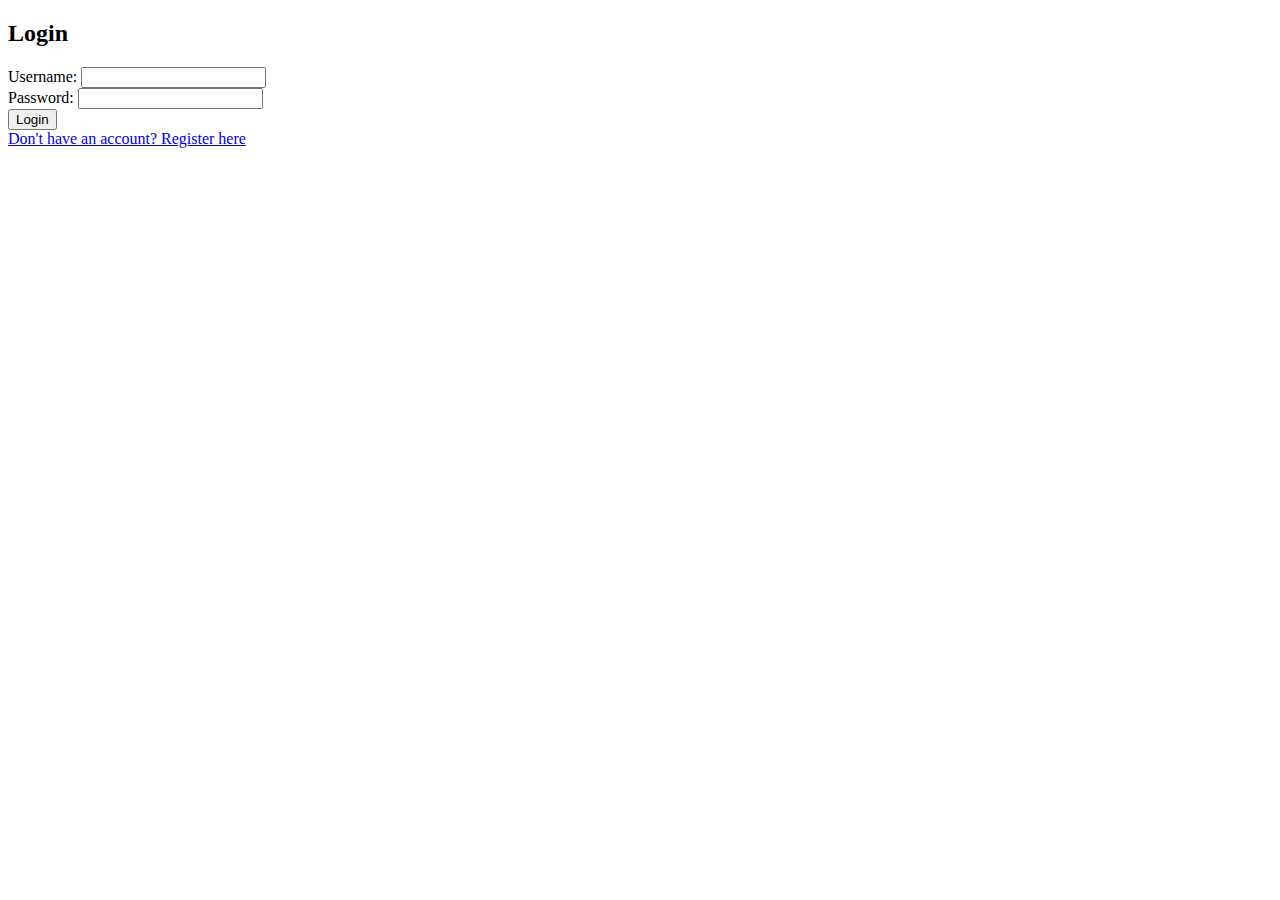
==== templates/login.html @ af5b35e7 "Login" ====
<!DOCTYPE html>
<html lang="en">
<head>
    <meta charset="UTF-8">
    <title>Login</title>
</head>
<body>
    <h2>Login</h2>
    <form method="POST" action="/login">
        <label for="username">Username:</label>
        <input type="text" id="username" name="username" required><br>
        <label for="password">Password:</label>
        <input type="password" id="password" name="password" required><br>
        <button type="submit">Login</button>
    </form>
    <a href="/register">Don't have an account? Register here</a>
</body>
</html>
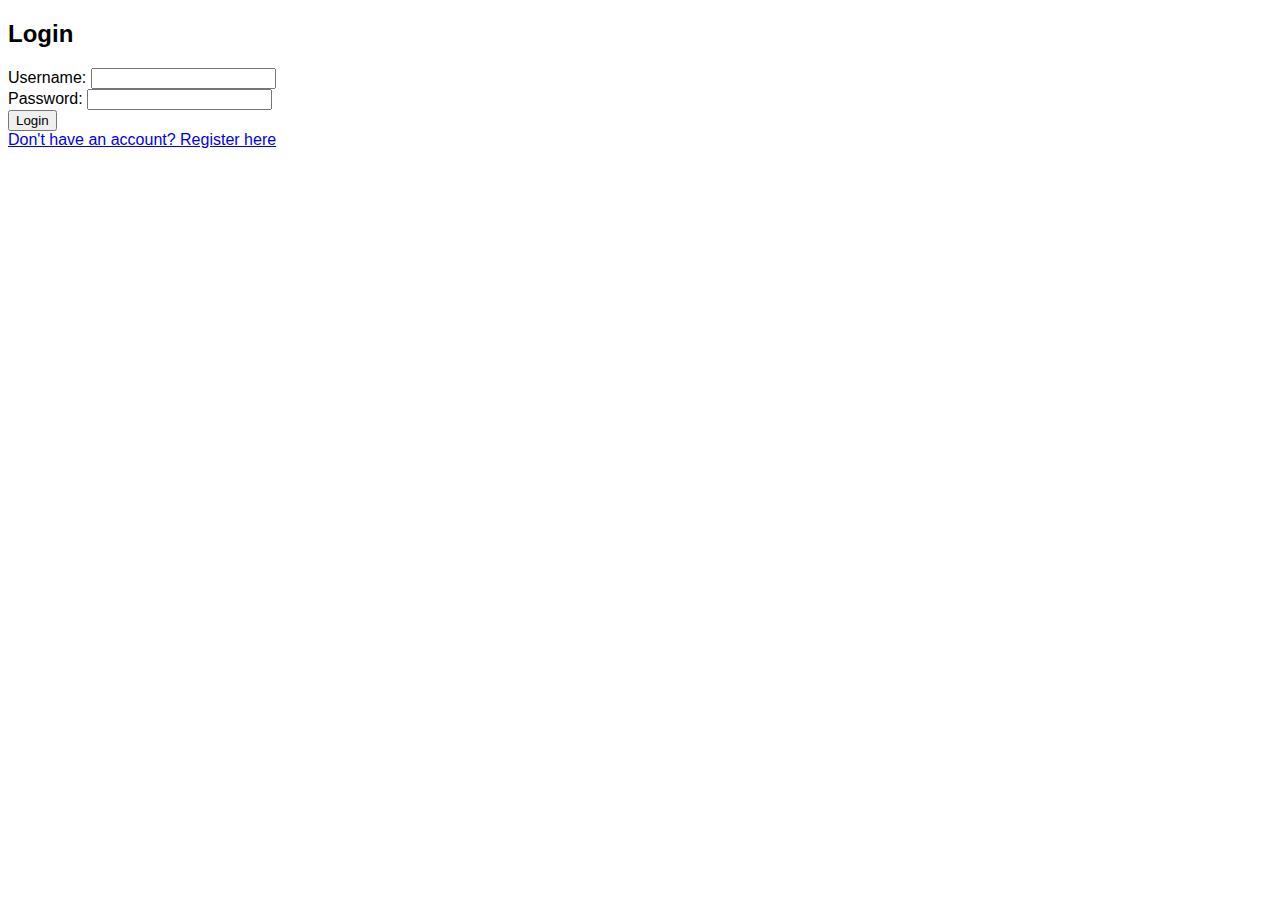
==== commit 1c1d8a5b: "updates" ====
--- a/templates/login.html
+++ b/templates/login.html
@@ -3,6 +3,8 @@
 <head>
     <meta charset="UTF-8">
     <title>Login</title>
+    <link rel="stylesheet" href="/static/styles.css">
+
 </head>
 <body>
     <h2>Login</h2>
--- a/static/styles.css
+++ b/static/styles.css
@@ -0,0 +1,11 @@
+body {
+    font-family: Arial, sans-serif;
+}
+h1 {
+    color: blue;
+    text-align: center;
+}
+p {
+    font-size: 16px;
+    color: red;
+}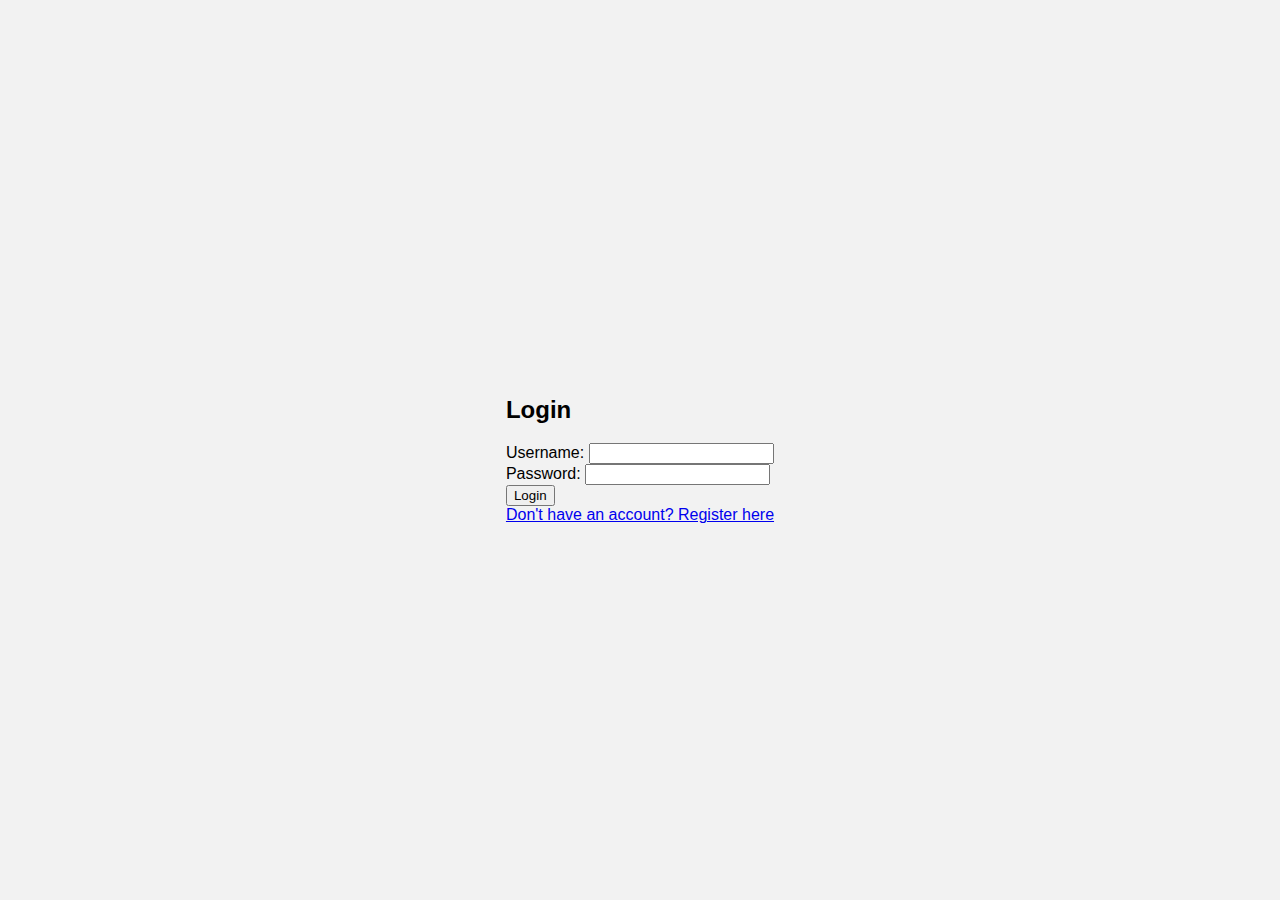
==== commit 16aa62b1: "Login template" ====
--- a/templates/login.html
+++ b/templates/login.html
@@ -7,7 +7,9 @@
 
 </head>
 <body>
-    <h2>Login</h2>
+    <div>
+    <div><h2>Login</h2></div>
+    <div>
     <form method="POST" action="/login">
         <label for="username">Username:</label>
         <input type="text" id="username" name="username" required><br>
@@ -15,6 +17,10 @@
         <input type="password" id="password" name="password" required><br>
         <button type="submit">Login</button>
     </form>
+    </div>
+    <div>
     <a href="/register">Don't have an account? Register here</a>
+    </div>
+    </div>
 </body>
 </html>
--- a/static/styles.css
+++ b/static/styles.css
@@ -1,11 +1,11 @@
+/* styles.css */
+
 body {
     font-family: Arial, sans-serif;
+    background-color: #f2f2f2;
+    display: flex;
+    justify-content: center;
+    align-items: center;
+    height: 100vh;
+    margin: 0;
 }
-h1 {
-    color: blue;
-    text-align: center;
-}
-p {
-    font-size: 16px;
-    color: red;
-}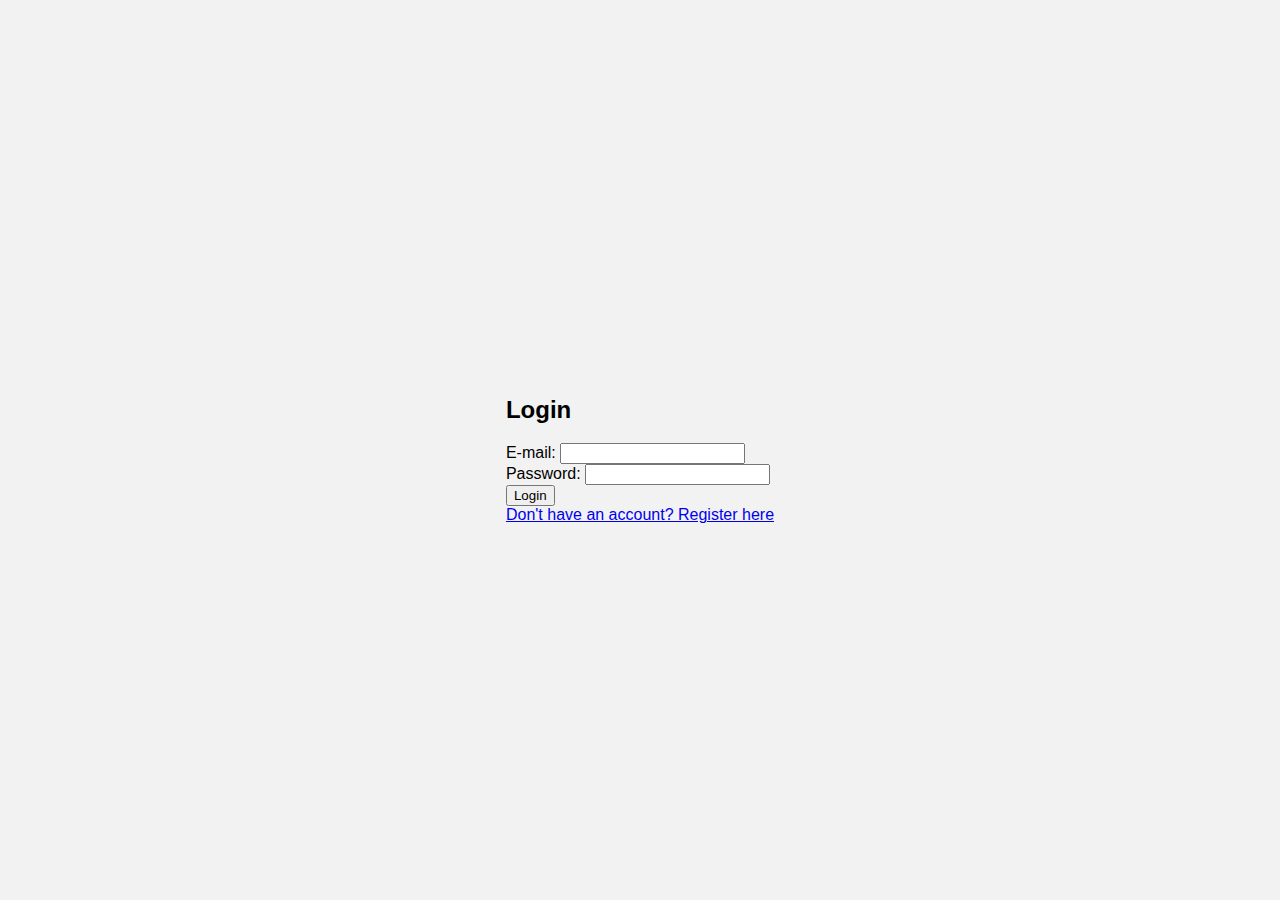
==== commit 86b10d0b: "Login implementations" ====
--- a/templates/login.html
+++ b/templates/login.html
@@ -11,8 +11,8 @@
     <div><h2>Login</h2></div>
     <div>
     <form method="POST" action="/login">
-        <label for="username">Username:</label>
-        <input type="text" id="username" name="username" required><br>
+        <label for="email">E-mail:</label>
+        <input type="text" id="email" name="email" required><br>
         <label for="password">Password:</label>
         <input type="password" id="password" name="password" required><br>
         <button type="submit">Login</button>
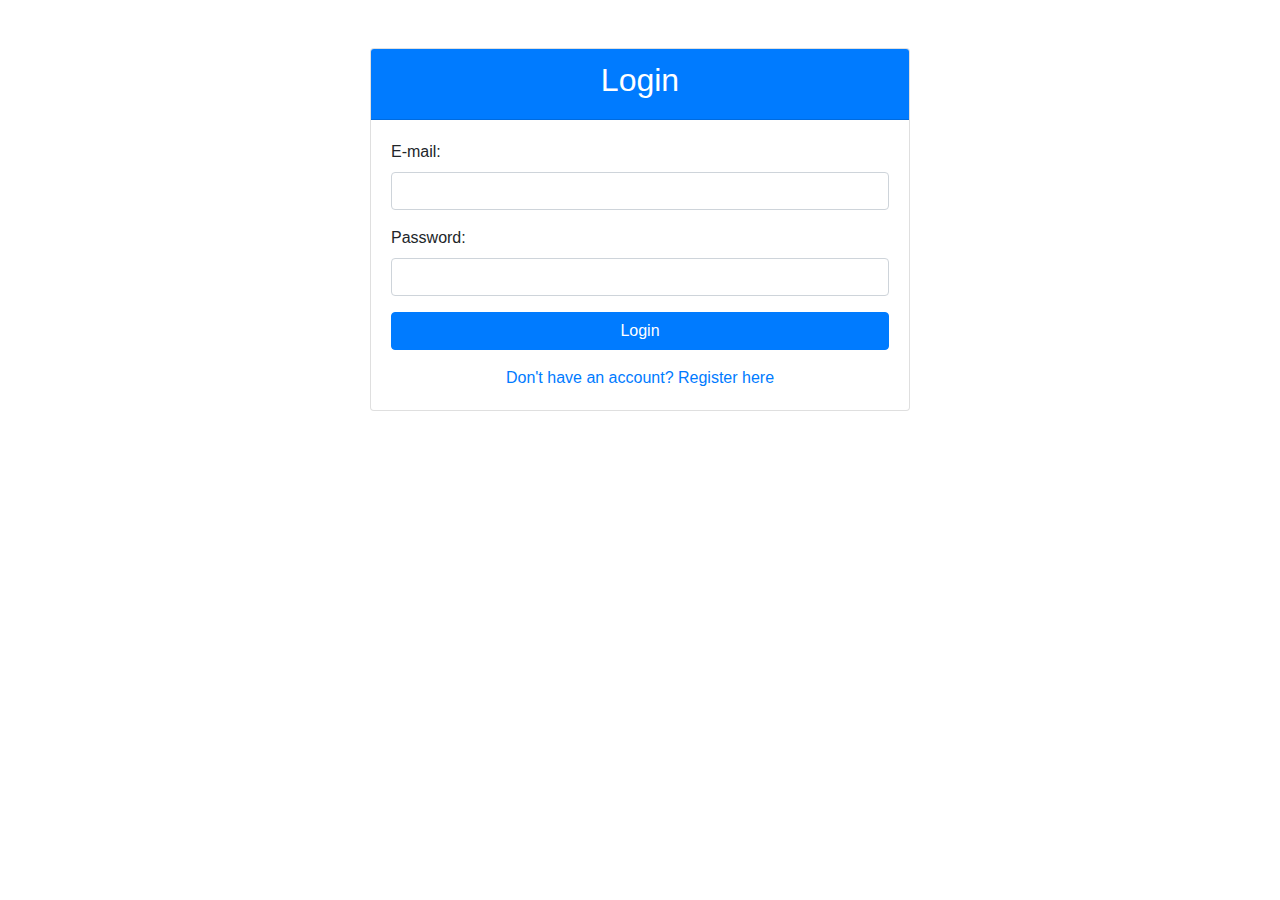
==== commit accbe962: "Adding bootstrapp css" ====
--- a/templates/login.html
+++ b/templates/login.html
@@ -2,25 +2,41 @@
 <html lang="en">
 <head>
     <meta charset="UTF-8">
+    <meta name="viewport" content="width=device-width, initial-scale=1.0">
     <title>Login</title>
-    <link rel="stylesheet" href="/static/styles.css">
-
+    <!-- Bootstrap CSS for the application-->
+    <link href="https://maxcdn.bootstrapcdn.com/bootstrap/4.5.2/css/bootstrap.min.css" rel="stylesheet">
+    <script src="https://code.jquery.com/jquery-3.6.0.min.js"></script>
+    <script src="https://cdnjs.cloudflare.com/ajax/libs/popper.js/1.14.7/umd/popper.min.js"></script>
+    <script src="https://maxcdn.bootstrapcdn.com/bootstrap/4.5.2/js/bootstrap.min.js"></script>
 </head>
 <body>
-    <div>
-    <div><h2>Login</h2></div>
-    <div>
-    <form method="POST" action="/login">
-        <label for="email">E-mail:</label>
-        <input type="text" id="email" name="email" required><br>
-        <label for="password">Password:</label>
-        <input type="password" id="password" name="password" required><br>
-        <button type="submit">Login</button>
-    </form>
-    </div>
-    <div>
-    <a href="/register">Don't have an account? Register here</a>
-    </div>
+    <div class="container mt-5">
+        <div class="row justify-content-center">
+            <div class="col-md-6">
+                <div class="card">
+                    <div class="card-header bg-primary text-white text-center">
+                        <h2>Login</h2>
+                    </div>
+                    <div class="card-body">
+                        <form method="POST" action="/login">
+                            <div class="form-group">
+                                <label for="email">E-mail:</label>
+                                <input type="text" id="email" name="email" class="form-control" required>
+                            </div>
+                            <div class="form-group">
+                                <label for="password">Password:</label>
+                                <input type="password" id="password" name="password" class="form-control" required>
+                            </div>
+                            <button type="submit" class="btn btn-primary btn-block">Login</button>
+                        </form>
+                        <div class="text-center mt-3">
+                            <a href="/register">Don't have an account? Register here</a>
+                        </div>
+                    </div>
+                </div>
+            </div>
+        </div>
     </div>
 </body>
 </html>
